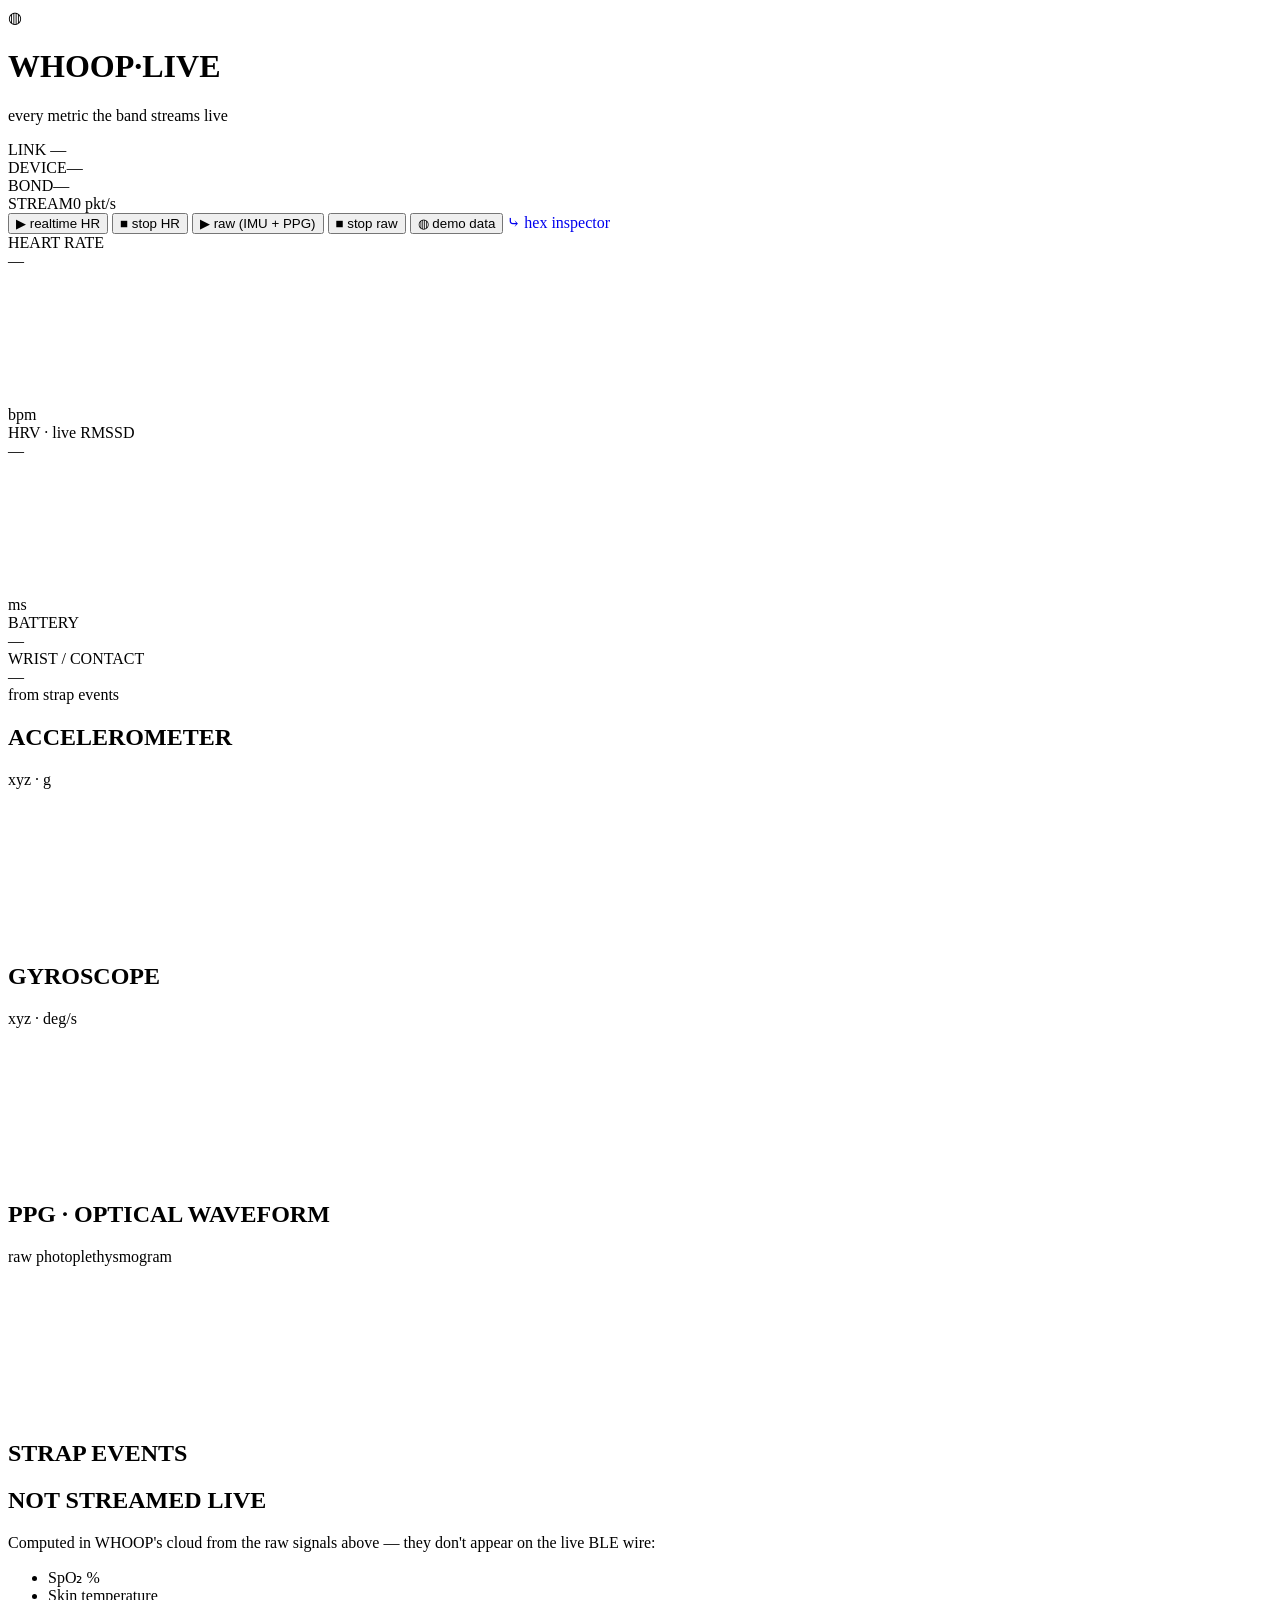
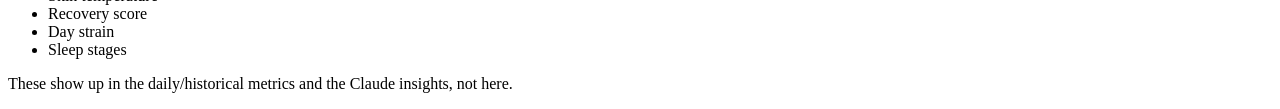
==== dashboard/static/live.html @ 0414f639 "Add live real-time metrics view to the dashboard (/live) The existing dashboard page is a byte-level" ====
<!DOCTYPE html>
<html lang="en">
<head>
<meta charset="utf-8">
<meta name="viewport" content="width=device-width, initial-scale=1">
<title>WHOOP·LIVE — real-time metrics</title>
<link rel="preconnect" href="https://fonts.googleapis.com">
<link rel="preconnect" href="https://fonts.gstatic.com" crossorigin>
<link href="https://fonts.googleapis.com/css2?family=Martian+Mono:wght@300;500;700&family=IBM+Plex+Mono:wght@400;500;600&display=swap" rel="stylesheet">
<link rel="stylesheet" href="/static/style.css">
</head>
<body>
<div class="grain"></div>
<header class="topbar">
  <div class="brand">
    <span class="logo">◍</span>
    <div>
      <h1>WHOOP<span class="sep">·</span>LIVE</h1>
      <p class="tag">every metric the band streams live</p>
    </div>
  </div>
  <div class="readouts">
    <div class="stat"><label>LINK</label><span id="st-conn" class="val"><i class="dot"></i> —</span></div>
    <div class="stat"><label>DEVICE</label><span id="st-dev" class="val">—</span></div>
    <div class="stat"><label>BOND</label><span id="st-bond" class="val">—</span></div>
    <div class="stat"><label>STREAM</label><span id="st-rate" class="val">0 pkt/s</span></div>
  </div>
</header>

<nav class="deck">
  <button data-act="start_realtime" class="btn on">▶ realtime HR</button>
  <button data-act="stop_realtime" class="btn">■ stop HR</button>
  <button data-act="start_raw" class="btn on">▶ raw (IMU + PPG)</button>
  <button data-act="stop_raw" class="btn">■ stop raw</button>
  <button id="demo-btn" class="btn accent">◍ demo data</button>
  <a class="btn" href="/" style="margin-left:auto;text-decoration:none">⤷ hex inspector</a>
</nav>

<main class="live">
  <!-- scalar tiles -->
  <section class="tiles">
    <div class="tile hr">
      <label>HEART RATE</label>
      <div class="tval big" id="m-hr">—</div><span class="unit">bpm</span>
      <canvas id="spark-hr" class="spark"></canvas>
    </div>
    <div class="tile hrv">
      <label>HRV · live RMSSD</label>
      <div class="tval big" id="m-hrv">—</div><span class="unit">ms</span>
      <canvas id="spark-hrv" class="spark"></canvas>
    </div>
    <div class="tile">
      <label>BATTERY</label>
      <div class="tval big" id="m-batt">—</div>
      <div class="batt wide"><i id="batt-fill"></i></div>
      <span class="unit" id="m-charge"></span>
    </div>
    <div class="tile">
      <label>WRIST / CONTACT</label>
      <div class="tval" id="m-wrist">—</div>
      <span class="unit">from strap events</span>
    </div>
  </section>

  <!-- waveform / motion charts -->
  <section class="charts">
    <div class="chart panel">
      <div class="panel-head"><h2>ACCELEROMETER</h2>
        <span class="leg"><i style="background:var(--c-accel)"></i>x<i style="background:#7fe34a"></i>y<i style="background:#e6ff9c"></i>z · g</span></div>
      <canvas id="chart-accel"></canvas>
    </div>
    <div class="chart panel">
      <div class="panel-head"><h2>GYROSCOPE</h2>
        <span class="leg"><i style="background:var(--c-gyro)"></i>x<i style="background:#9a6cff"></i>y<i style="background:#d9c2ff"></i>z · deg/s</span></div>
      <canvas id="chart-gyro"></canvas>
    </div>
    <div class="chart panel wide">
      <div class="panel-head"><h2>PPG · OPTICAL WAVEFORM</h2><span class="pkt-meta">raw photoplethysmogram</span></div>
      <canvas id="chart-ppg"></canvas>
    </div>
  </section>

  <section class="side">
    <div class="panel events">
      <div class="panel-head"><h2>STRAP EVENTS</h2></div>
      <div id="evlog" class="log"></div>
    </div>
    <div class="panel notlive">
      <div class="panel-head"><h2>NOT STREAMED LIVE</h2></div>
      <div class="nl-body">
        <p>Computed in WHOOP's cloud from the raw signals above — they don't appear on the live BLE wire:</p>
        <ul>
          <li>SpO₂ %</li><li>Skin temperature</li>
          <li>Recovery score</li><li>Day strain</li><li>Sleep stages</li>
        </ul>
        <p class="dimnote">These show up in the daily/historical metrics and the Claude insights, not here.</p>
      </div>
    </div>
  </section>
</main>

<script src="/static/live.js"></script>
</body>
</html>
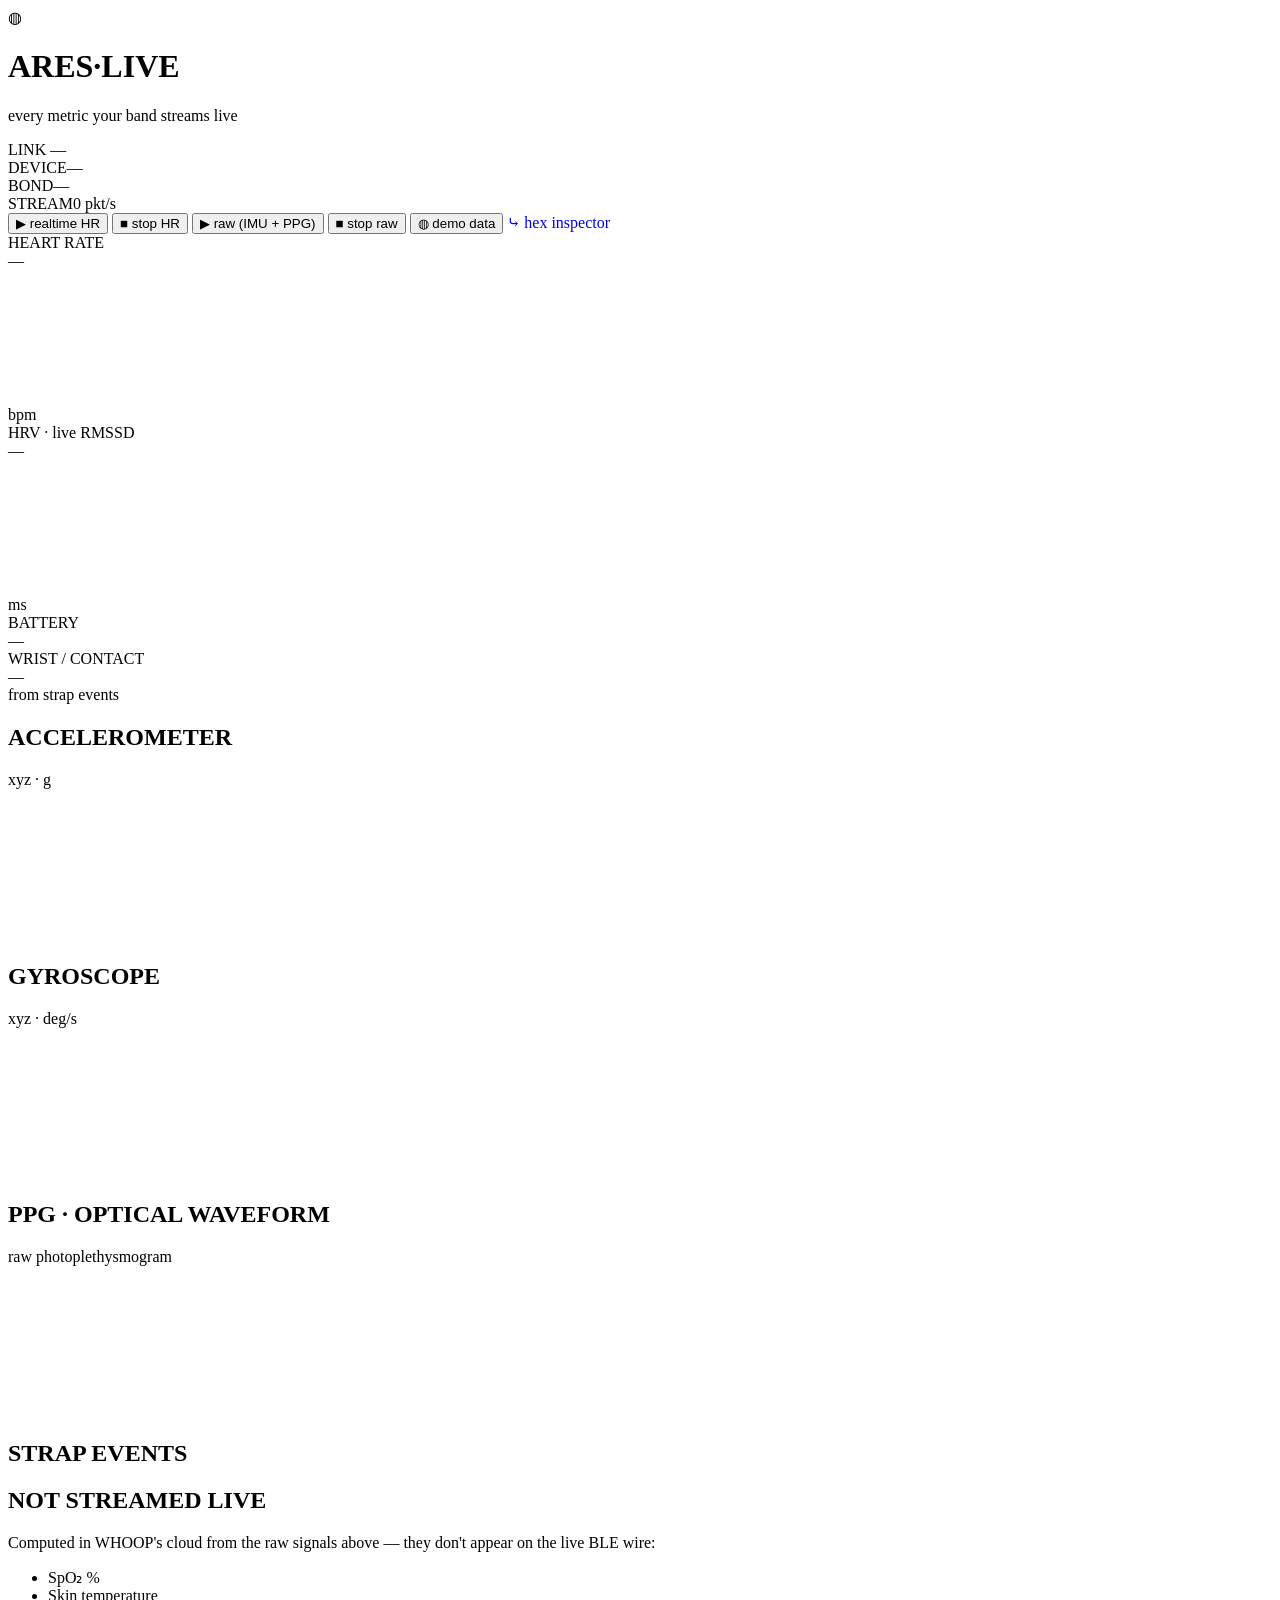
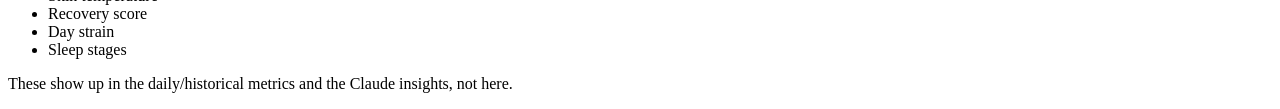
==== commit fb4faa9e: "Rebrand product UI to "Ares" User-facing product identity is now "Ares" (the app that reads your ban" ====
--- a/dashboard/static/live.html
+++ b/dashboard/static/live.html
@@ -3,7 +3,7 @@
 <head>
 <meta charset="utf-8">
 <meta name="viewport" content="width=device-width, initial-scale=1">
-<title>WHOOP·LIVE — real-time metrics</title>
+<title>ARES·LIVE — real-time metrics</title>
 <link rel="preconnect" href="https://fonts.googleapis.com">
 <link rel="preconnect" href="https://fonts.gstatic.com" crossorigin>
 <link href="https://fonts.googleapis.com/css2?family=Martian+Mono:wght@300;500;700&family=IBM+Plex+Mono:wght@400;500;600&display=swap" rel="stylesheet">
@@ -15,8 +15,8 @@
   <div class="brand">
     <span class="logo">◍</span>
     <div>
-      <h1>WHOOP<span class="sep">·</span>LIVE</h1>
-      <p class="tag">every metric the band streams live</p>
+      <h1>ARES<span class="sep">·</span>LIVE</h1>
+      <p class="tag">every metric your band streams live</p>
     </div>
   </div>
   <div class="readouts">
